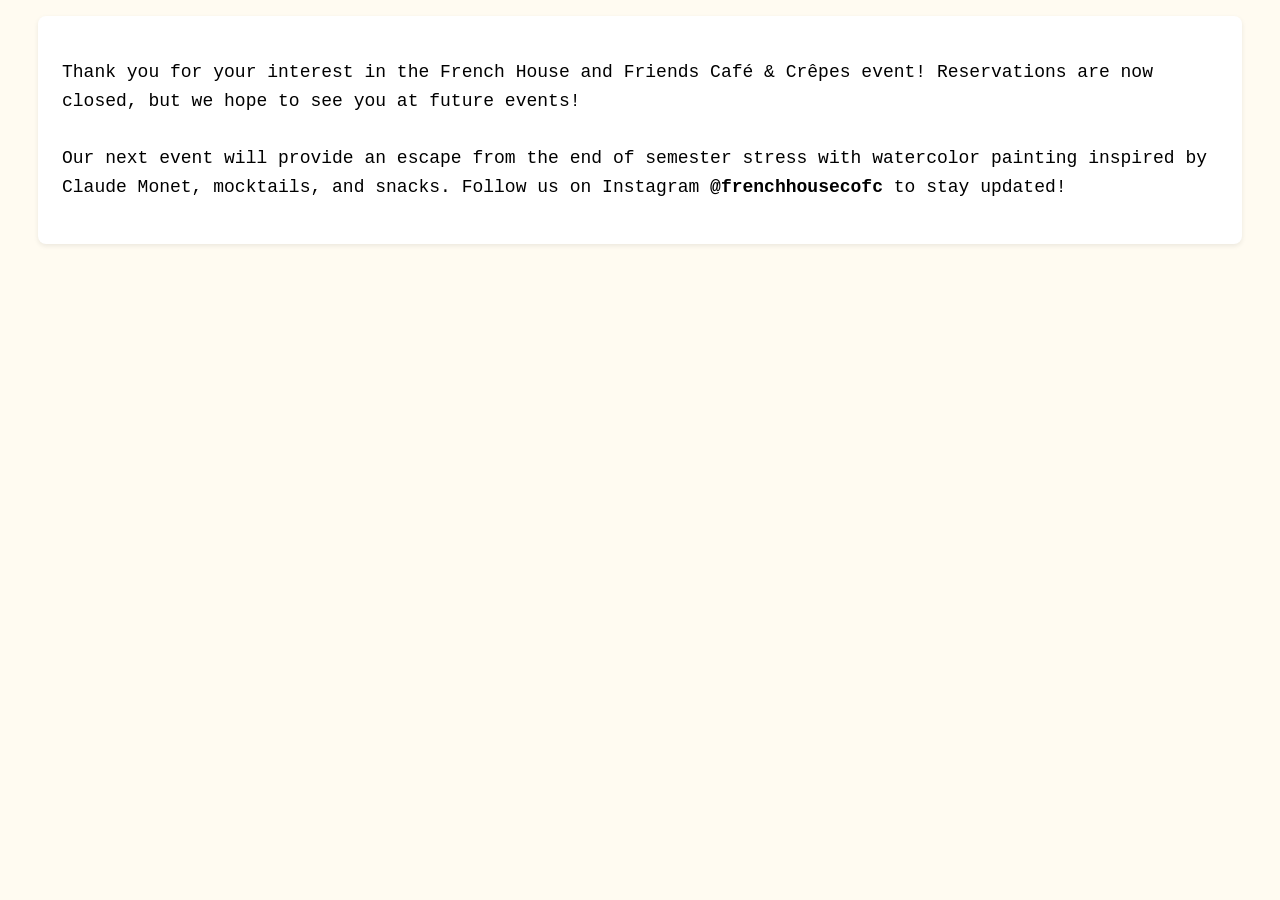
==== index.html @ 632e568e "Update index.html" ====
<!DOCTYPE html>

<head>
    <link rel="stylesheet" href="style.css">

    <meta charset="UTF-8" />
    <meta name="viewport" content="width=device-width, initial-scale=1.0" />
    <title>Café & Crepes Reservations</title>
</head>

<body>
    <header>
      <h1>Café & Crepes Reservations: </h1>
    </header>

    <div class="section">
        <p>Welcome to the French House and Friends Café & Crepes reservation page! Come join us for a 
            parisian café inspired event! Made to order French crepes (savory and sweet) and drinks ( 
            lattes, espresso, tea, etc) will be provided. <br><br>
            <strong>Select the time that you want by clicking on the link below the time slot.</strong>
        </p>
    </div>
    
    <div class="section">
      <table>
        <!-- row one -->
        <tr>
          <td class="short-bubble">4:00 pm</td>
          <td class="long-bubble"><strong>Table 1: </strong><span id="table1-400pm"></span>/4 seats left</td>
          <td class="long-bubble"><strong>Table 2: </strong><span id="table2-400pm"></span>/4 seats left</td>
        </tr>
        <tr>
            <td><a id="select-400pm" href="reservation_form.html?time=4:00 PM">Select this time</a></td>
            <td class="long-bubble"><strong>Table 3: </strong><span id="table3-400pm"></span>/4 seats left</td>
            <td class="long-bubble"><strong>Table 4: </strong><span id="table4-400pm"></span>/4 seats left</td>
        </tr>

        <tr>
            <td> </td>
        </tr>
        
        <!-- row two -->
        <tr>
          <td class="short-bubble">4:45 pm</td>
          <td class="long-bubble"><strong>Table 1: </strong><span id="table1-445pm"></span>/4 seats left</td>
          <td class="long-bubble"><strong>Table 2: </strong><span id="table2-445pm"></span>/4 seats left</td>
        </tr>
        <tr>
          <td><a id="select-445pm" href="reservation_form.html?time=4:45 PM">Select this time</a></td>
          <td class="long-bubble"><strong>Table 3: </strong><span id="table3-445pm"></span>/4 seats left</td>
          <td class="long-bubble"><strong>Table 4: </strong><span id="table4-445pm"></span>/4 seats left</td>
        </tr>

        <tr><td> </td></tr>

        <!-- row three -->
        <tr>
          <td class="short-bubble">5:30 pm</td>
          <td class="long-bubble"><strong>Table 1: </strong><span id="table1-530pm"></span>/4 seats left</td>
          <td class="long-bubble"><strong>Table 2: </strong><span id="table2-530pm"></span>/4 seats left</td>
        <tr>
          <td><a id="select-530pm" href="reservation_form.html?time=5:30 PM">Select this time</a></td>
          <td class="long-bubble"><strong>Table 3: </strong><span id="table3-530pm"></span>/4 seats left</td>
          <td class="long-bubble"><strong>Table 4: </strong><span id="table4-530pm"></span>/4 seats left</td>
        </tr>

        <tr><td> </td></tr>
          
        <!-- row four -->
        <tr>
          <td class="short-bubble">6:15 pm</td>
          <td class="long-bubble"><strong>Table 1: </strong><span id="table1-615pm"></span>/4 seats left</td>
          <td class="long-bubble"><strong>Table 2: </strong><span id="table2-615pm"></span>/4 seats left</td>
        </tr>
        <tr>
          <td><a id="select-615pm" href="reservation_form.html?time=6:15 PM">Select this time</a></td>
          <td class="long-bubble"><strong>Table 3: </strong><span id="table3-615pm"></span>/4 seats left</td>
          <td class="long-bubble"><strong>Table 4: </strong><span id="table4-615pm"></span>/4 seats left</td>
        </tr>

      </table>
    </div>

    <script>
        
        window.onload = function() {
            const now = new Date();
            const closeTime = new Date("March 24, 2026 20:00:00");
            if (now > closeTime) {
                window.location.href = "reservations_closed.html";
            }
            // fetch availability data here
            fetch("https://script.google.com/macros/s/AKfycbz61n1G0bfjoTQ07vv6i1E2cQPNdM70dZqHQVG0So3K-SiGG1MBNb7Ew_S3gNDok0Gkbg/exec?action=getAvailability")
                .then(response => {
                    return response.json();
                }) 
                .then(data => {
                    // work w data
                    let time1Full = 0;
                    let time2Full = 0;
                    let time3Full = 0;
                    let time4Full = 0;
                    
                      for(let i = 0; i < data.length; i++) {
                          const time = data[i].time;
                          const tableNumber = data[i].tableNumber;
                          const seatsTaken = data[i].seatsTaken;
                          const status = data[i].status;
                          const seatsAvailable = (status == "closed") ? 0 : 4 - seatsTaken;
                          const id = "table" + tableNumber + "-" + time.replace(":", "").replace(" ", "").toLowerCase();
                          console.log(id);
                          document.getElementById(id).innerText = seatsAvailable;
                          
                          if (time == "4:00 PM" && status == "closed") {
                              time1Full++;
                          } else if (time == "4:45 PM" && status == "closed") {
                              time2Full++;
                          } else if (time == "5:30 PM" && status == "closed") {
                              time3Full++;
                          } else if (time == "6:15 PM" && status == "closed") {
                              time4Full++;
                          }
                    } 
                    // hiding link
                    if (time1Full == 4) {
                        document.getElementById("select-400pm").style.display = "none";
                    }
                    if (time2Full == 4) {
                        document.getElementById("select-445pm").style.display = "none";
                    }
                    if (time3Full == 4) {
                        document.getElementById("select-530pm").style.display = "none";
                    }
                    if (time4Full == 4) {
                        document.getElementById("select-615pm").style.display = "none";
                    }
                });
                }
    </script>
</body>

</html>
---- style.css ----
body {
  background: #fffbf1;
  font-family: Courier New, monospace;
}

h1, h2 {
  color: #654321;
}

p {
  font-size: 18px;
  line-height: 1.6;
}

header {
  text-align: center;
  margin-bottom: 2rem;
}

.section {
  background: #ffffff;
  padding: 1.5rem;
  margin: 1rem 30px;
  border-radius: 8px;
  box-shadow: 0 2px 5px rgba(0,0,0,0.08);
  overflow: hidden;
}

table {
  width: 100%;
  font-size: 18px;
  border-collapse: separate;
}

tr {
  border-bottom: 3px solid #ddd;
}

td {
  word-break: break-word;
  overflow-wrap: break-word;
  text-align: center;
  padding: 8px;
  width: auto;
}


td.short-bubble {
  font-weight: bold;
  background: #f2d3d8;
  border-radius: 8px;
  width: 35%;
  height: 45px;
  margin: 1rem 25px;
}

td.long-bubble {
  background: #f2e6e8;
  border-radius: 8px;
  width: 30%;
  height: 45px;
}
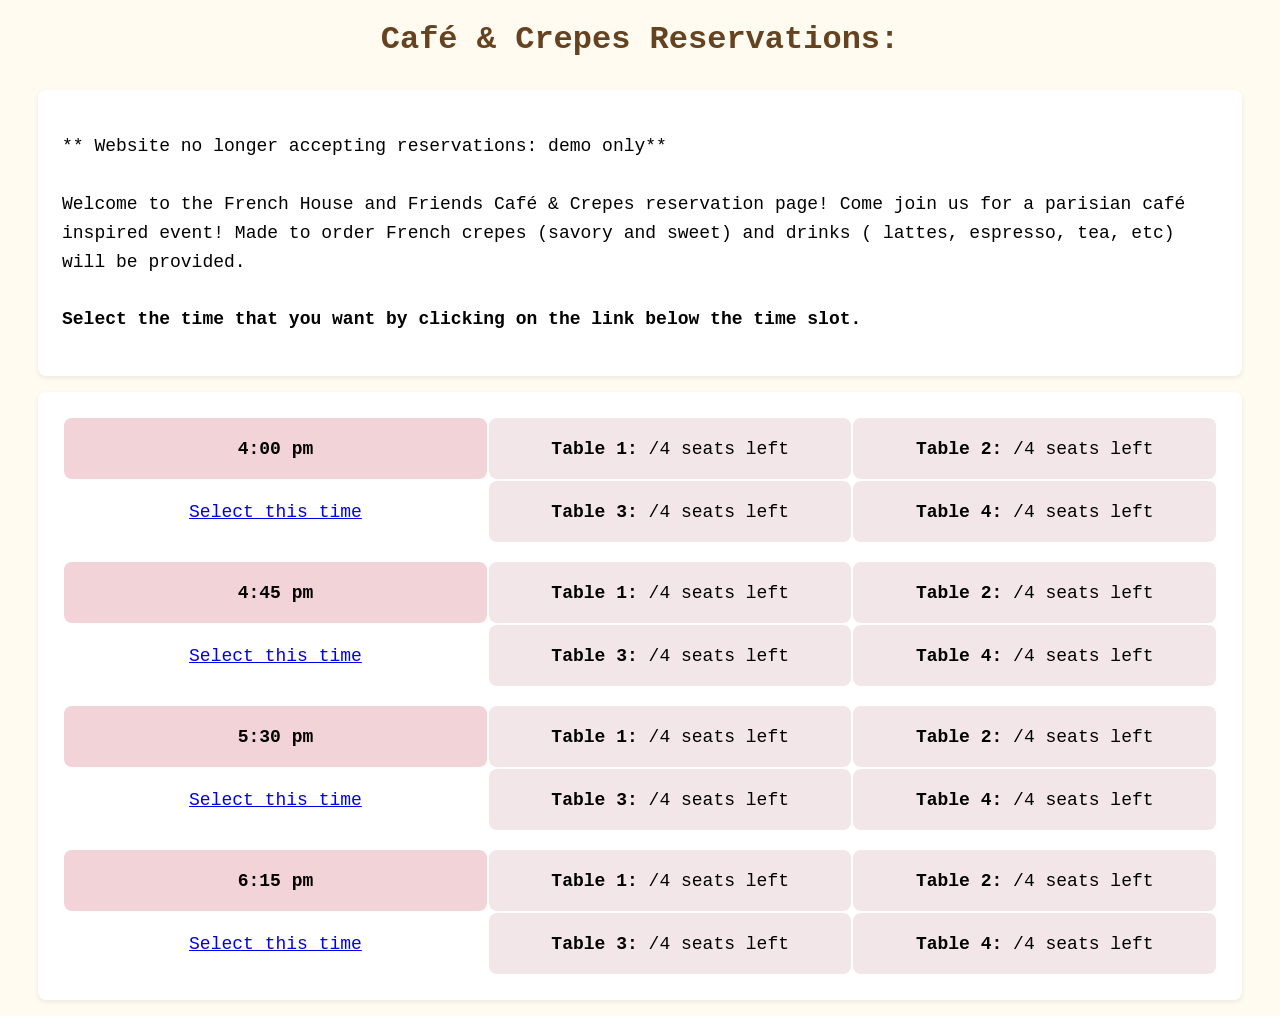
==== commit c75c68df: "Clean up for demo" ====
--- a/index.html
+++ b/index.html
@@ -14,7 +14,8 @@
     </header>
 
     <div class="section">
-        <p>Welcome to the French House and Friends Café & Crepes reservation page! Come join us for a 
+        <p>** Website no longer accepting reservations: demo only** <br><br>
+            Welcome to the French House and Friends Café & Crepes reservation page! Come join us for a 
             parisian café inspired event! Made to order French crepes (savory and sweet) and drinks ( 
             lattes, espresso, tea, etc) will be provided. <br><br>
             <strong>Select the time that you want by clicking on the link below the time slot.</strong>
@@ -85,10 +86,13 @@
         
         window.onload = function() {
             const now = new Date();
-            const closeTime = new Date("March 24, 2026 20:00:00");
-            if (now > closeTime) {
-                window.location.href = "reservations_closed.html";
-            }
+            const closeTime = new Date("March 24, 2026 17:00:00");
+
+            // close after reservations are closed (commented out for demo)
+            //if (now > closeTime) {
+            //    window.location.href = "reservations_closed.html";
+            //}
+            
             // fetch availability data here
             fetch("https://script.google.com/macros/s/AKfycbz61n1G0bfjoTQ07vv6i1E2cQPNdM70dZqHQVG0So3K-SiGG1MBNb7Ew_S3gNDok0Gkbg/exec?action=getAvailability")
                 .then(response => {
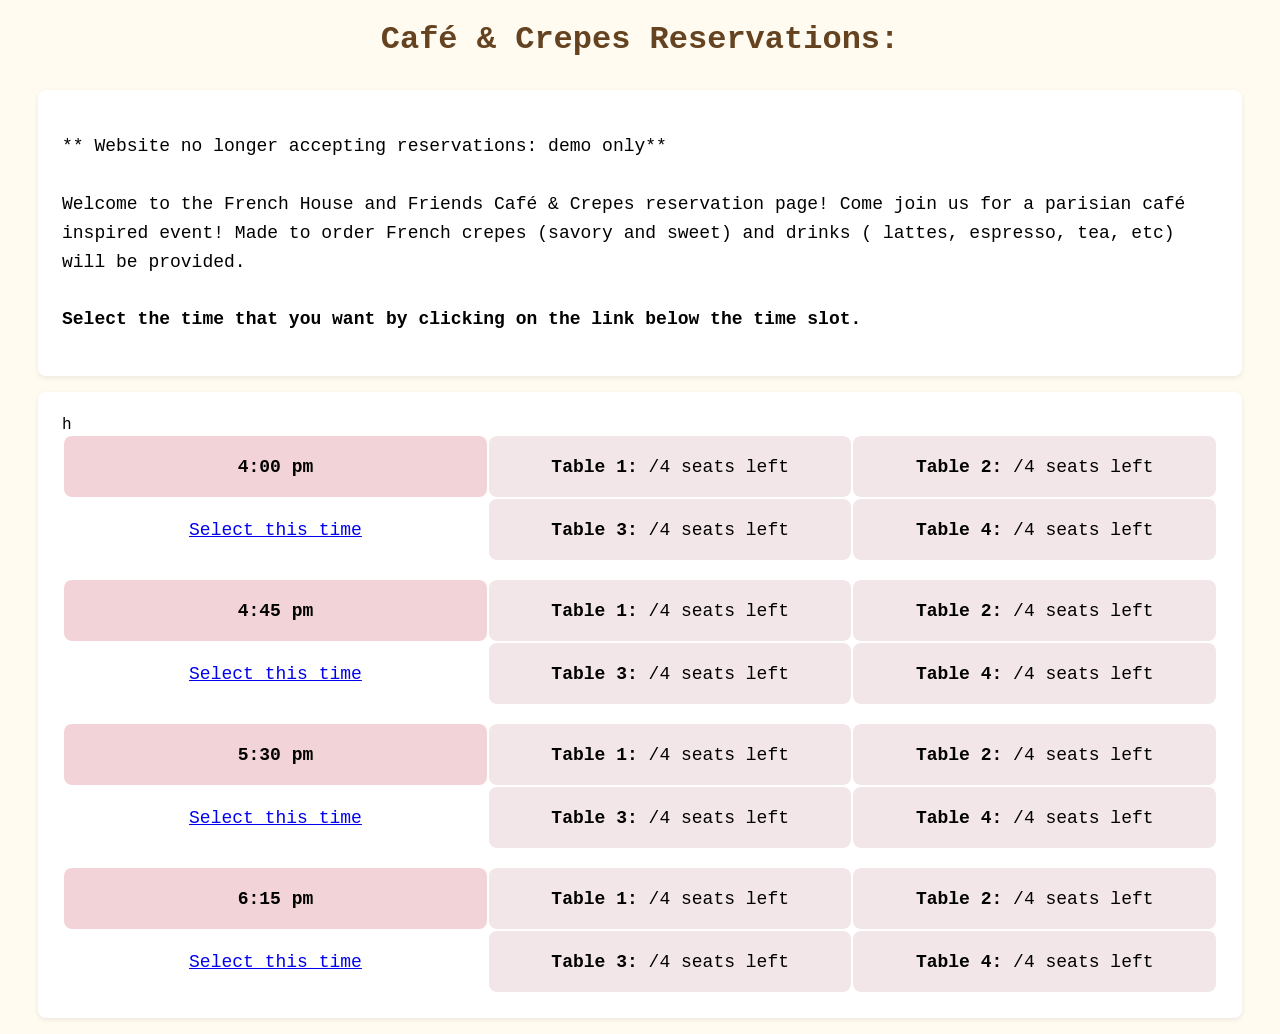
==== commit 7b6fed08: "Update index.html" ====
--- a/index.html
+++ b/index.html
@@ -71,7 +71,7 @@
         <tr>
           <td class="short-bubble">6:15 pm</td>
           <td class="long-bubble"><strong>Table 1: </strong><span id="table1-615pm"></span>/4 seats left</td>
-          <td class="long-bubble"><strong>Table 2: </strong><span id="table2-615pm"></span>/4 seats left</td>
+          <td class="long-bubble"><strong>Table 2: </strong><span id="table2-615pm"></span>/4 seats left</td>h
         </tr>
         <tr>
           <td><a id="select-615pm" href="reservation_form.html?time=6:15 PM">Select this time</a></td>
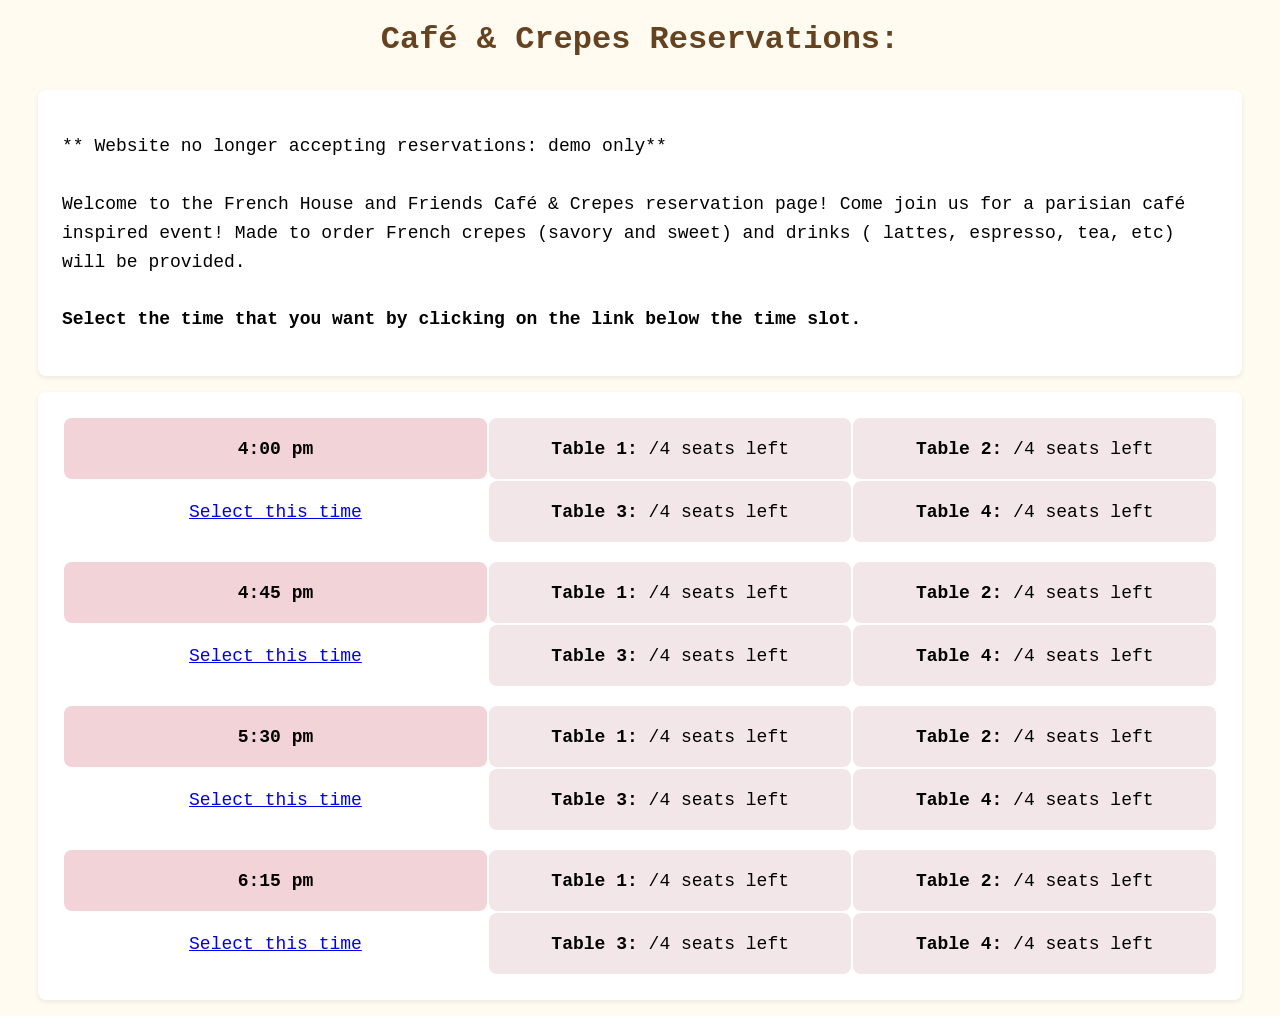
==== commit 22d47a67: "Update index.html" ====
--- a/index.html
+++ b/index.html
@@ -71,7 +71,7 @@
         <tr>
           <td class="short-bubble">6:15 pm</td>
           <td class="long-bubble"><strong>Table 1: </strong><span id="table1-615pm"></span>/4 seats left</td>
-          <td class="long-bubble"><strong>Table 2: </strong><span id="table2-615pm"></span>/4 seats left</td>h
+          <td class="long-bubble"><strong>Table 2: </strong><span id="table2-615pm"></span>/4 seats left</td>
         </tr>
         <tr>
           <td><a id="select-615pm" href="reservation_form.html?time=6:15 PM">Select this time</a></td>
